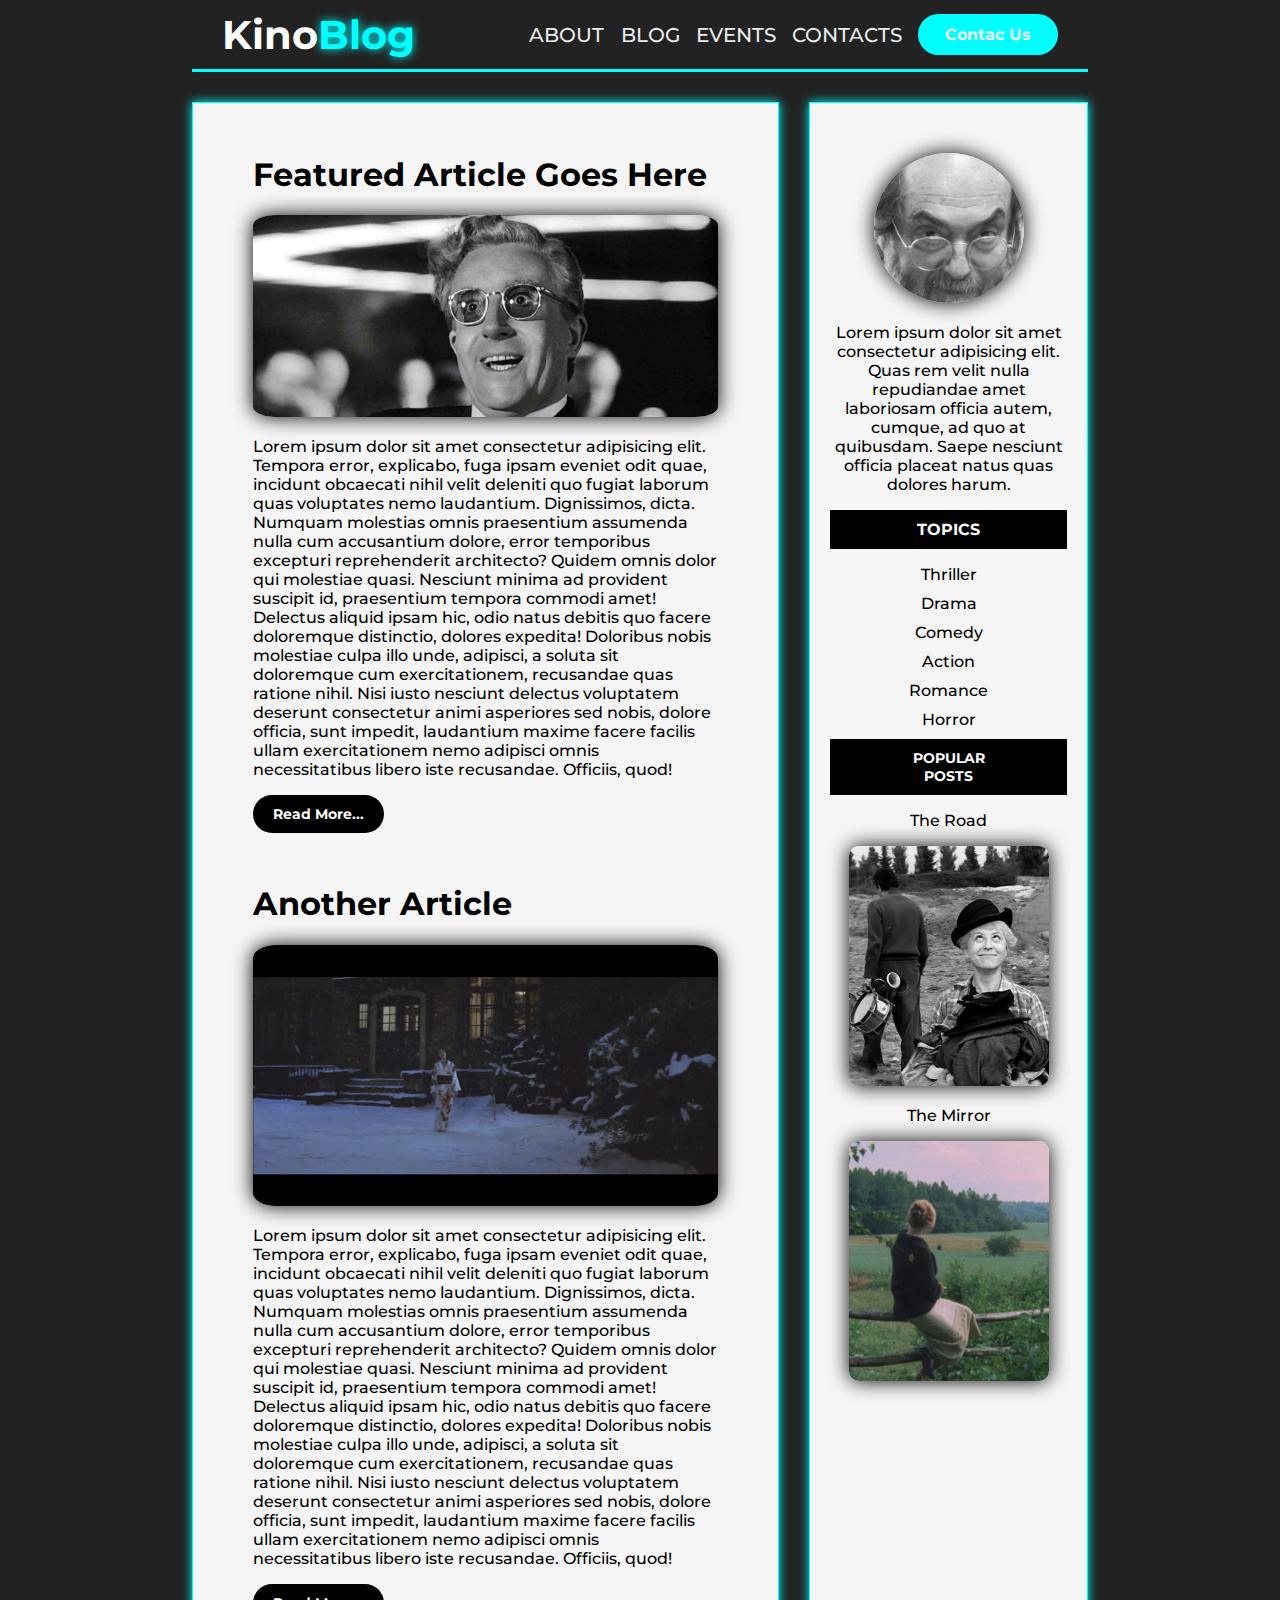
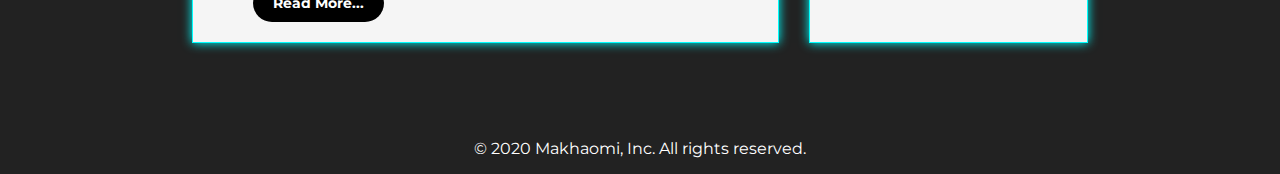
==== index.html @ 8dbeb744 "first commit" ====
<!DOCTYPE html>
<html lang="en">
<head>
    <meta charset="UTF-8">
    <meta name="viewport" content="width=device-width, initial-scale=1.0">
    <link rel="stylesheet" href="css/style.css">
    <title>My Project</title>
    <link rel = "icon" href = "img/158490-200.png" type = "image/x-icon"> 
    <script src="https://ajax.googleapis.com/ajax/libs/jquery/3.5.1/jquery.min.js"></script>
</head>
<body>
    <div class="box">
        <div class="header">
            <div class="home"><a href=""><p>Kino<span>Blog</span></p> </a></div>
            <ul class="nav">
                <li><a href="about.html">About</a></li>
                <li><a href="blog.html">Blog</a></li>
                <li><a href="events.html">Events</a></li>
                <li><a href="contacts.html">Contacts</a></li>
                <button class="signIn" onclick="popup()">Contac Us</button>
            </ul>
        </div>
        <div class="main">
            <div class="articles">
                <div class="featuredArticle">
                    <h1>Featured Article Goes Here</h1>
                    <img class="img" src="img/DrStrangeloveFINAL.jpg" alt="">
                    <p>Lorem ipsum dolor sit amet consectetur adipisicing elit. Tempora error, explicabo, fuga ipsam eveniet odit quae, incidunt obcaecati nihil velit deleniti quo fugiat laborum quas voluptates nemo laudantium. Dignissimos, dicta.
                        Numquam molestias omnis praesentium assumenda nulla cum accusantium dolore, error temporibus excepturi reprehenderit architecto? Quidem omnis dolor qui molestiae quasi. Nesciunt minima ad provident suscipit id, praesentium tempora commodi amet!
                        Delectus aliquid ipsam hic, odio natus debitis quo facere doloremque distinctio, dolores expedita! Doloribus nobis molestiae culpa illo unde, adipisci, a soluta sit doloremque cum exercitationem, recusandae quas ratione nihil.
                        Nisi iusto nesciunt delectus voluptatem deserunt consectetur animi asperiores sed nobis, dolore officia, sunt impedit, laudantium maxime facere facilis ullam exercitationem nemo adipisci omnis necessitatibus libero iste recusandae. Officiis, quod! <span id="hidden1" class="hidden">Lorem ipsum, dolor sit amet consectetur adipisicing elit. Quisquam error non quaerat sit est hic dignissimos vel reiciendis cumque sequi, exercitationem perferendis iste maxime itaque? Molestias maxime dicta at ipsa!
                        Voluptas a quas sit vero aliquid porro soluta dolor cumque dolorem voluptatum, eveniet impedit sapiente labore expedita natus fugit praesentium quo voluptates esse, quibusdam possimus quod perferendis ipsum. Ipsam, possimus!
                        Fuga amet explicabo qui velit blanditiis ad eos quaerat! Numquam corrupti voluptas inventore perferendis maiores, modi voluptates provident doloribus voluptatum aut quos! In quas dolores numquam assumenda dolor voluptas porro.
                        Necessitatibus, quasi non tempora dicta et at cupiditate maxime excepturi dolorum aut quibusdam ipsam atque magnam culpa repellendus quod. Consequatur repellendus rem aspernatur eos laborum odit veritatis commodi inventore molestiae!
                        Culpa blanditiis odit, sit accusamus corrupti modi dignissimos nesciunt fugiat quis similique voluptate magnam tenetur ut dolores repellendus minus voluptatum nobis ab totam, voluptates, doloribus distinctio iste doloremque reiciendis. Debitis!</span></p>
                    
                    <button id = "readMore1" class="readMore">Read More...</button>
                </div>
                <div class="article">
                    <h1>Another Article</h1>
                    <img class="img" src="img/CNZwA34D5NA.jpg" alt="gospozharovavoisneg">
                    <p>Lorem ipsum dolor sit amet consectetur adipisicing elit. Tempora error, explicabo, fuga ipsam eveniet odit quae, incidunt obcaecati nihil velit deleniti quo fugiat laborum quas voluptates nemo laudantium. Dignissimos, dicta.
                    Numquam molestias omnis praesentium assumenda nulla cum accusantium dolore, error temporibus excepturi reprehenderit architecto? Quidem omnis dolor qui molestiae quasi. Nesciunt minima ad provident suscipit id, praesentium tempora commodi amet!
                    Delectus aliquid ipsam hic, odio natus debitis quo facere doloremque distinctio, dolores expedita! Doloribus nobis molestiae culpa illo unde, adipisci, a soluta sit doloremque cum exercitationem, recusandae quas ratione nihil.
                    Nisi iusto nesciunt delectus voluptatem deserunt consectetur animi asperiores sed nobis, dolore officia, sunt impedit, laudantium maxime facere facilis ullam exercitationem nemo adipisci omnis necessitatibus libero iste recusandae. Officiis, quod! <span id="hidden2" class="hidden">Lorem ipsum, dolor sit amet consectetur adipisicing elit. Quisquam error non quaerat sit est hic dignissimos vel reiciendis cumque sequi, exercitationem perferendis iste maxime itaque? Molestias maxime dicta at ipsa!
                    Voluptas a quas sit vero aliquid porro soluta dolor cumque dolorem voluptatum, eveniet impedit sapiente labore expedita natus fugit praesentium quo voluptates esse, quibusdam possimus quod perferendis ipsum. Ipsam, possimus!
                    Fuga amet explicabo qui velit blanditiis ad eos quaerat! Numquam corrupti voluptas inventore perferendis maiores, modi voluptates provident doloribus voluptatum aut quos! In quas dolores numquam assumenda dolor voluptas porro.
                    Necessitatibus, quasi non tempora dicta et at cupiditate maxime excepturi dolorum aut quibusdam ipsam atque magnam culpa repellendus quod. Consequatur repellendus rem aspernatur eos laborum odit veritatis commodi inventore molestiae!
                    Culpa blanditiis odit, sit accusamus corrupti modi dignissimos nesciunt fugiat quis similique voluptate magnam tenetur ut dolores repellendus minus voluptatum nobis ab totam, voluptates, doloribus distinctio iste doloremque reiciendis. Debitis!</span></p>
                    
                    <button id = "readMore2" class="readMore">Read More...</button>
                </div>
            </div>
        </div>
        <div class="sidebar">
                <div class="items">
                    <div class="item">
                        <img class="img" src="img/360.webp" alt="kubrick">
                        <p>Lorem ipsum dolor sit amet consectetur adipisicing elit.
                            Quas rem velit nulla repudiandae amet laboriosam officia autem, cumque, ad quo at quibusdam. Saepe nesciunt officia placeat natus quas dolores harum.</p>
                    </div>
                    <div class="topics">
                        <ul><p id="topic">TOPICS</p>
                            <li><a href="">Thriller</a></li>
                            <li><a href="">Drama</a></li>
                            <li><a href="">Comedy</a></li>
                            <li><a href="">Action</a></li>
                            <li><a href="">Romance</a></li>
                            <li><a href="">Horror</a></li>
                        </ul>
                    </div>
                    <div class="popularPosts">
                        <button ><a href="">POPULAR POSTS</a></button>
                        <div class="item">
                            <p>The Road</p>
                            <img class="img post-img" src="img/la-strada-1.jpg" alt="">
                        </div>
                        <div class="item">
                            <p>The Mirror</p>
                            <img class="img post-img"  src="img/5e03ea604aea6.jpeg" alt="">
                        </div>
                    </div>
                    <div class="item"></div>
                    <div class="item"></div>
                </div>
            </div>
        
        <footer class="footer">
            <p>© 2020 Makhaomi, Inc. All rights reserved.</p>
        </footer>
    </div>
    <div class="login-form">
        <div class="login">
            <img onclick="closePopup()" src="https://upload.wikimedia.org/wikipedia/commons/thumb/a/a0/OOjs_UI_icon_close.svg/480px-OOjs_UI_icon_close.svg.png" alt="close">
            <h1>CONTACT US</h1>
            <input id="username" type="text" name="username" placeholder="Your Name">
            <input id="email" type="text" name="email" placeholder="Your Email">
            <input id="message" type="text" name="message" placeholder="Your Message">
            <button class="signIn" onclick="closePopup()">SUBMIT</button>
        </div>
    </div>
    <script src="script.js"></script>      
</body>
</html>
---- css/style.css ----
@import url("https://fonts.googleapis.com/css2?family=Montserrat&display=swap");
* {
  box-sizing: border-box;
}
body {
  font-family: "Montserrat", sans-serif;
  margin: 0;
  padding: 0;
  background-color: rgb(34, 34, 34);
}
ul {
  padding: 0;
  margin: 0;
  list-style: none;
  padding-inline-start: 0px;
}

.box {
  grid-gap: 30px;
  display: grid;
  grid-template-columns: repeat(3, 1fr);
  grid-template-areas:
    "header header header"
    "main main sidebar"
    "footer footer footer ";
  margin: 0 15%;
}
a {
  color: rgb(235 238 239);
  text-decoration: none;
}
.header h1 {
  text-shadow: 0 0 10px white;
}
.img {
  box-shadow: 0 0 20px black;
  border-radius: 5%;
  border: 3px bold black;
  max-width: 700px;
  max-height: 400px;
  width: 100%;
  height: 100%;
  object-fit: cover;
}

.header {
  grid-area: header;
  display: grid;
  align-items: center;
  grid-template-areas: "home nav";
  background-color: rgb(34, 34, 34);
  padding: 10px 30px;
  color: #edf0f1;
  border-bottom: 3px solid aqua;
}

.home p {
  padding: 0 50px 0 0;
  margin: 0px;
  font-size: 40px;
}
.nav {
  cursor: pointer;
  font-weight: 500;
  display: flex;
  justify-content: space-between;
  align-items: center;
  font-size: 20px;

  text-transform: uppercase;
  transition: 0.5s ease-out;
}
.nav li:hover {
  text-shadow: 0 0 10px aqua;
  color: aqua;
  font-size: 22px;
  font-weight: 1000;
}

.signIn {
  transition: all 0.3s ease 0s;
  color: #edf0f1;
  font-weight: bold;
  font-size: 16px;
  text-align: center;
  border: 2px solid aqua;
  border-radius: 50px;
  padding: 9px 25px;
  cursor: pointer;
  text-decoration: none;
  background-color: aqua;
  outline: none;
}

.signIn:hover {
  box-shadow: 0 0 10px aqua;
}
.home a {
  color: white;
  text-decoration: none;
}
.nav a:hover {
  color: aqua;
}

.home {
  grid-area: "home";
  cursor: pointer;
  font-size: 25px;
  font-weight: 700;
}
.home span {
  color: aqua;
  text-shadow: 0 0 10px aqua;
}

/* LEFT SIDE CONTENT*/
.main {
  padding: 0 20px;
  text-align: left;
  grid-gap: 20px;
  grid-area: main;
  background-color: whitesmoke;
  border: 1px solid aqua;
  box-shadow: 0 0 10px aqua;
  font-weight: 500;
}
.main div {
  padding: 10px 20px;
}
.hidden {
  display: none;
}
.featuredArticle {
  margin: 2% 0;
}

button {
  font-family: "Montserrat", sans-serif;
  outline: none;
  font-weight: bold;
  font-size: 14px;
  border-radius: 50px;
  background-color: black;
  border: none;
  color: white;
  cursor: pointer;
  padding: 10px 20px;
}
button:hover {
  background-color: rgb(46, 45, 45);
}
/*RIGHT SIDE CONTENT*/

.sidebar {
  text-align: center;
  padding: 50px 20px 0 20px;
  grid-area: sidebar;
  background-color: whitesmoke;
  border: 1px solid aqua;
  box-shadow: 0 0 10px aqua;
  font-weight: 500;
}
.sidebar ul {
  text-decoration: none;
  list-style: none;
}
.sidebar li {
  margin: 10px 0;
}
.topics {
  grid-area: topics;
}
.item {
  grid-area: item;
  text-align: center;
}
.sidebar a {
  color: black;
}

.sidebar img {
  object-fit: cover;
  width: 150px;
  height: 150px;
  border-radius: 50%;
}
.sidebar p {
  text-align: center;
}
#topic {
  padding: 10px;
  font-weight: bold;
  color: white;
  background-color: black;
}
.popularPosts {
  text-align: center;
}
.popularPosts a {
  color: white;
}
.popularPosts button {
  border-radius: 0%;
  padding: 10px 60px;
  width: 100%;
}
.popularPosts img {
  height: 240px;
  width: 200px;
  border-radius: 10px;
  margin: 0 auto;
}
/* FOOTER */
.footer {
  color: white;
  text-align: center;
  grid-area: footer;
  margin-top: 50px;
  grid-area: footer;
}
/* CONTACT US FORM */
.login-form {
  padding: 0;
  margin: 0;
  text-align: center;
  position: absolute;
  background-color: rgba(0, 0, 0, 0.8);
  top: 0;
  display: none;
  justify-content: center;
  align-items: center;
  width: 100%;
  height: 100%;
}
.login {
  padding: 40px;
  align-items: center;
  color: white;
  box-shadow: 0 0 15px black;
  width: 500px;
  height: 500px;
  text-align: center;
  background-color: black;
}
.login button {
  border: black;
  box-shadow: 0 0 5px whtie;
  background-color: black;
}
.login button:hover {
  text-shadow: 0 0 10px white;
  box-shadow: 0 0 10px white;
}
.login h1 {
  text-shadow: 0 0 10px white;
}
.login input {
  font-weight: 300;
  color: white;
  background-color: black;
  border: black;
  border-bottom: 1px solid grey;
  outline: 3p;
  box-sizing: border-box;
  margin: 40px auto;
  padding: 10px;
  border-radius: 5px;
  display: block;
  width: 80%;
}
::placeholder {
  color: grey;
}
.login img {
  position: relative;
  left: 58%;
  top: -10%;
  width: 20px;
  height: 20px;
  background-color: white;
  cursor: pointer;
}
.login input:focus {
  outline: none;
  font-family: "Montserrat" sans-serif;
  border-bottom: 3px solid white;
}
/* RESPONSIVE */
@media (max-width: 1000px) {
  .header {
    grid-template-areas:
      "home"
      "nav";
  }
  .box {
    margin: 0 3%;
    grid-template-areas:
      "header header header"
      "main main main"
      "sidebar sidebar sidebar"
      "footer footer footer";
  }
  .sidebar {
    padding: 30px;
    margin: 0;
  }
  .items {
    margin: 20px 0;
    display: grid;
    grid-template-columns: 1fr 1fr;
    grid-template-rows: 1fr;
    grid-template-areas:
      "item popularPosts"
      "topics popularPosts";
    grid-gap: 30px;
  }
  .popularPosts {
    grid-row: 1/3;
  }
}
@media (max-width: 700px) {
  .nav {
    display: block;
  }
  img {
    margin: auto;
  }
  .box {
    margin: 0 50px;
    grid-template-areas:
      "header header header"
      "main main main"
      "sidebar sidebar sidebar"
      "footer footer footer";
  }
  .items {
    display: grid;
    grid-template-columns: 1fr;
    grid-template-areas:
      "item"
      "topics";
    margin: auto;
  }
  .popularPosts {
    display: none;
  }
}
/* active class */
.active-button {
  color: aqua;
  text-shadow: 0 0 10px aqua;
  font-weight: bold;
}
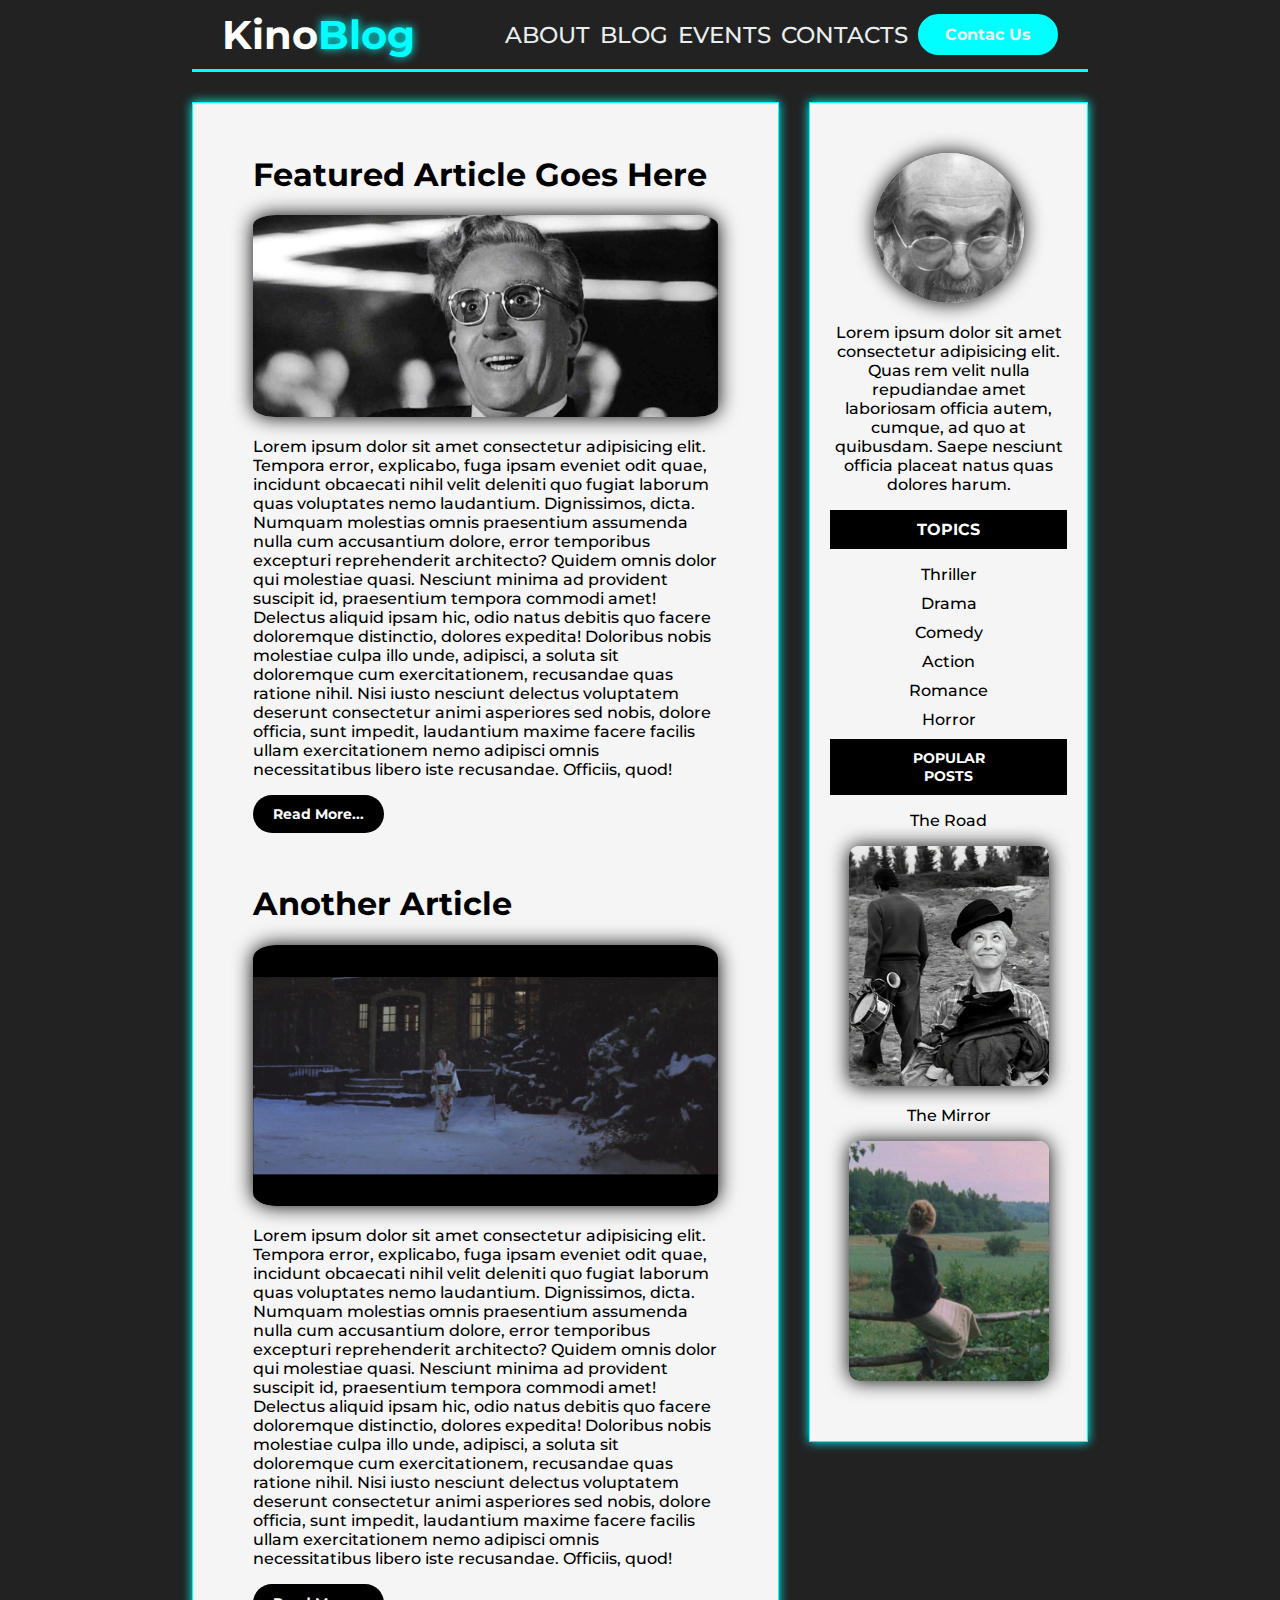
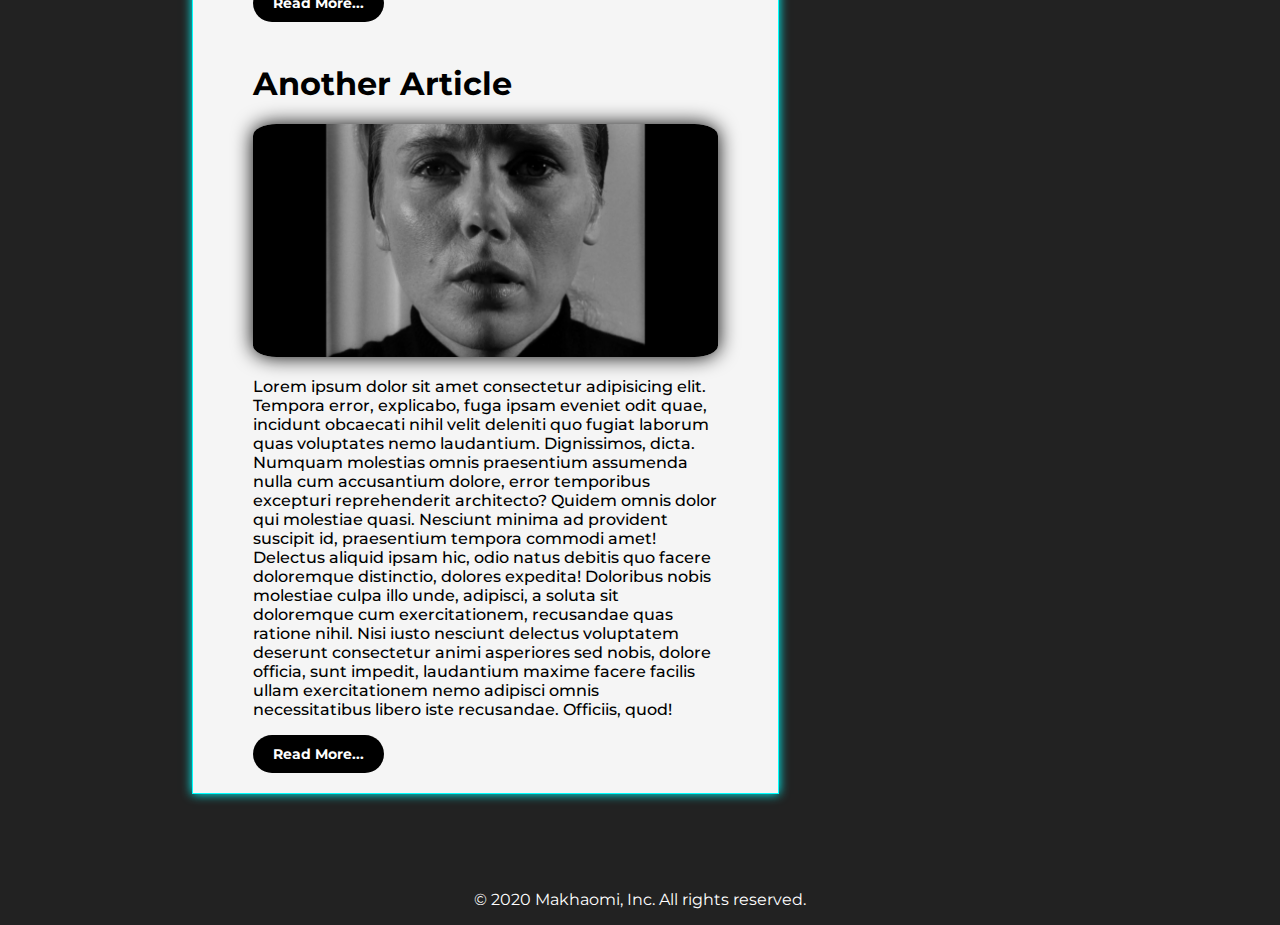
==== commit b251fa16: "4th commit" ====
--- a/index.html
+++ b/index.html
@@ -39,6 +39,20 @@
                 <div class="article">
                     <h1>Another Article</h1>
                     <img class="img" src="img/CNZwA34D5NA.jpg" alt="gospozharovavoisneg">
+                    <p>Lorem ipsum dolor sit amet consectetur adipisicing elit. Tempora error, explicabo, fuga ipsam eveniet odit quae, incidunt obcaecati nihil velit deleniti quo fugiat laborum quas voluptates nemo laudantium. Dignissimos, dicta.
+                    Numquam molestias omnis praesentium assumenda nulla cum accusantium dolore, error temporibus excepturi reprehenderit architecto? Quidem omnis dolor qui molestiae quasi. Nesciunt minima ad provident suscipit id, praesentium tempora commodi amet!
+                    Delectus aliquid ipsam hic, odio natus debitis quo facere doloremque distinctio, dolores expedita! Doloribus nobis molestiae culpa illo unde, adipisci, a soluta sit doloremque cum exercitationem, recusandae quas ratione nihil.
+                    Nisi iusto nesciunt delectus voluptatem deserunt consectetur animi asperiores sed nobis, dolore officia, sunt impedit, laudantium maxime facere facilis ullam exercitationem nemo adipisci omnis necessitatibus libero iste recusandae. Officiis, quod! <span id="hidden3" class="hidden">Lorem ipsum, dolor sit amet consectetur adipisicing elit. Quisquam error non quaerat sit est hic dignissimos vel reiciendis cumque sequi, exercitationem perferendis iste maxime itaque? Molestias maxime dicta at ipsa!
+                    Voluptas a quas sit vero aliquid porro soluta dolor cumque dolorem voluptatum, eveniet impedit sapiente labore expedita natus fugit praesentium quo voluptates esse, quibusdam possimus quod perferendis ipsum. Ipsam, possimus!
+                    Fuga amet explicabo qui velit blanditiis ad eos quaerat! Numquam corrupti voluptas inventore perferendis maiores, modi voluptates provident doloribus voluptatum aut quos! In quas dolores numquam assumenda dolor voluptas porro.
+                    Necessitatibus, quasi non tempora dicta et at cupiditate maxime excepturi dolorum aut quibusdam ipsam atque magnam culpa repellendus quod. Consequatur repellendus rem aspernatur eos laborum odit veritatis commodi inventore molestiae!
+                    Culpa blanditiis odit, sit accusamus corrupti modi dignissimos nesciunt fugiat quis similique voluptate magnam tenetur ut dolores repellendus minus voluptatum nobis ab totam, voluptates, doloribus distinctio iste doloremque reiciendis. Debitis!</span></p>
+                    
+                    <button id = "readMore3" class="readMore">Read More...</button>
+                </div>
+                <div class="article">
+                    <h1>Another Article</h1>
+                    <img class="img" src="img/Screenshot_2020-11-01-18-11-29-126_com.google.android.youtube.jpg" alt="gospozharovavoisneg">
                     <p>Lorem ipsum dolor sit amet consectetur adipisicing elit. Tempora error, explicabo, fuga ipsam eveniet odit quae, incidunt obcaecati nihil velit deleniti quo fugiat laborum quas voluptates nemo laudantium. Dignissimos, dicta.
                     Numquam molestias omnis praesentium assumenda nulla cum accusantium dolore, error temporibus excepturi reprehenderit architecto? Quidem omnis dolor qui molestiae quasi. Nesciunt minima ad provident suscipit id, praesentium tempora commodi amet!
                     Delectus aliquid ipsam hic, odio natus debitis quo facere doloremque distinctio, dolores expedita! Doloribus nobis molestiae culpa illo unde, adipisci, a soluta sit doloremque cum exercitationem, recusandae quas ratione nihil.
--- a/css/style.css
+++ b/css/style.css
@@ -8,11 +8,30 @@
   padding: 0;
   background-color: rgb(34, 34, 34);
 }
+::-webkit-scrollbar {
+  width: 7px;
+  height: 3px;
+  background-color: rgb(34, 34, 34);
+}
+::-webkit-scrollbar-thumb {
+  background-color: aqua;
+  border-radius: 9em;
+  box-shadow: 0 0 50px aqua;
+}
+::-webkit-scrollbar-thumb:hover {
+  background-color: white;
+}
 ul {
   padding: 0;
   margin: 0;
   list-style: none;
   padding-inline-start: 0px;
+}
+h2 {
+  font-size: 1rem;
+}
+p {
+  font-size: 1rem;
 }
 
 .box {
@@ -36,7 +55,7 @@
   box-shadow: 0 0 20px black;
   border-radius: 5%;
   border: 3px bold black;
-  max-width: 700px;
+  max-width: 900px;
   max-height: 400px;
   width: 100%;
   height: 100%;
@@ -65,7 +84,7 @@
   display: flex;
   justify-content: space-between;
   align-items: center;
-  font-size: 20px;
+  font-size: 1.45rem;
 
   text-transform: uppercase;
   transition: 0.5s ease-out;
@@ -153,6 +172,7 @@
 /*RIGHT SIDE CONTENT*/
 
 .sidebar {
+  height: 1340px;
   text-align: center;
   padding: 50px 20px 0 20px;
   grid-area: sidebar;
@@ -319,9 +339,22 @@
     grid-row: 1/3;
   }
 }
-@media (max-width: 700px) {
+@media (max-width: 768px) {
   .nav {
     display: block;
+    font-size: 2rem;
+  }
+  button {
+    font-size: 2rem;
+  }
+  a {
+    font-size: 2rem;
+  }
+  p {
+    font-size: 2rem;
+  }
+  h2 {
+    font-size: 2rem;
   }
   img {
     margin: auto;
